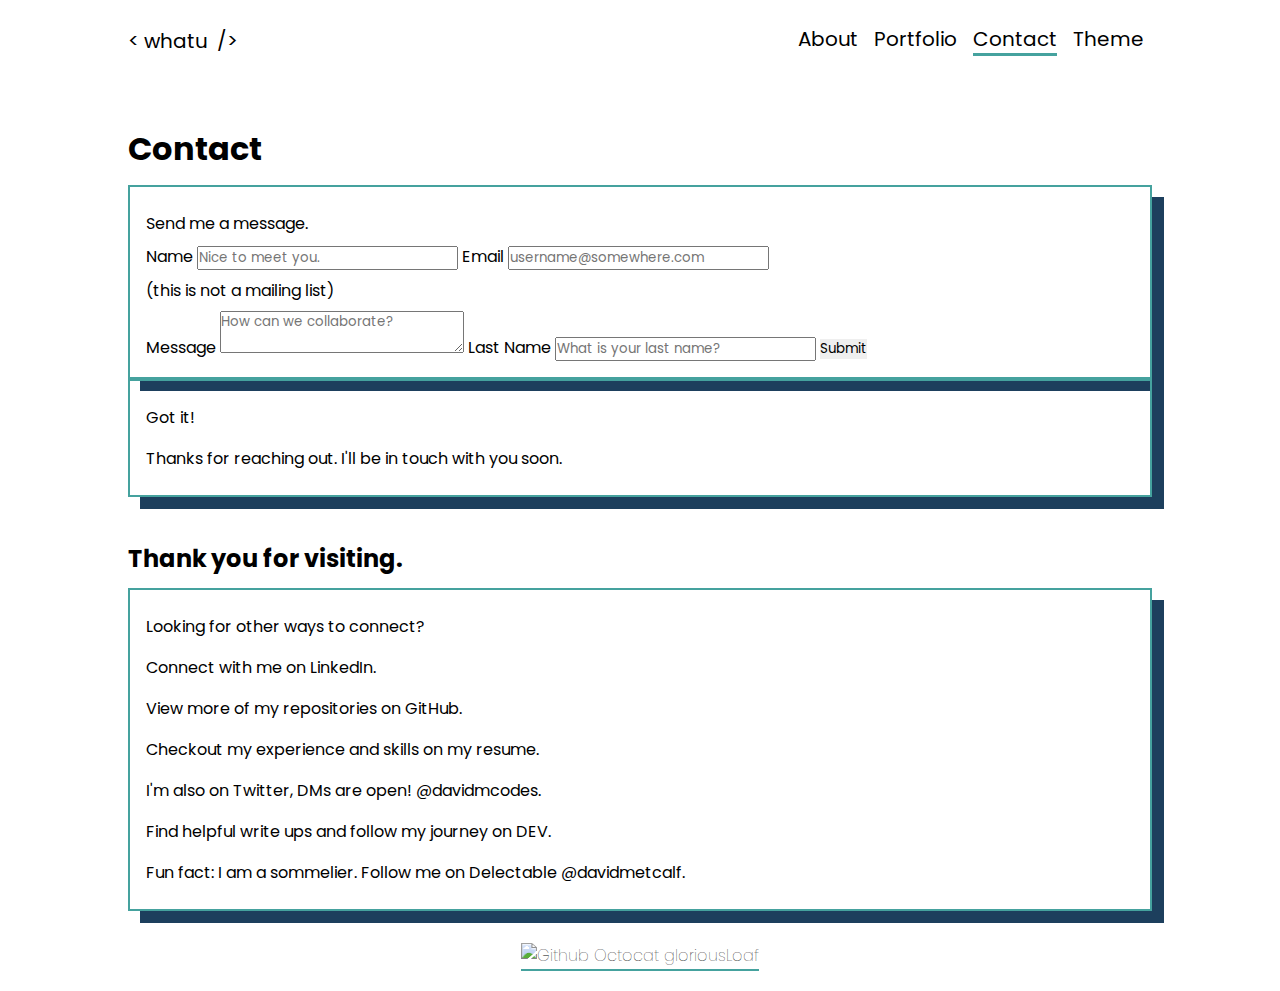
==== contact.html @ 2039891a "Adding avatar and updating meta." ====
<!DOCTYPE html>
<html lang="en">

<head>
  <meta charset="UTF-8" />
  <meta name="viewport" content="width=device-width, initial-scale=1.0" />
  <meta property="og:locale" content="en_US" />
  <meta property="og:type" content="website" />
  <meta property="og:image" content="https://metcalf.dev/assets/images/metcalf.png" />
  <meta property="og:image:secure_url" content="https://metcalf.dev/assets/images/metcalf.png" />
  <meta property="og:image:width" content="743" />
  <meta property="og:image:height" content="272" />
  <meta property="og:image:alt" content="David Metcalf, Web Developer" />
  <meta property="og:image:type" content="image/png" />
  <!-- FB OpenGraph Tags -->
  <meta name="title" property="og:title" content="David Metcalf, Web Developer" />
  <meta name="description" property="og:description"
    content="A frequently updated portfolio of my work, with contact form and a brief bio. Thanks for visiting!" />
  <meta name="image" property="og:image" content="https://metcalf.dev/assets/images/metcalf.png" />
  <meta name="url" property="og:url" content="https://metcalf.dev" />
  <!-- Twitter Tags -->
  <meta name="twitter:card" content="summary_large_image" />
  <meta name="twitter:title" content="David Metcalf, Web Developer" />
  <meta name="twitter:description"
    content="A frequently updated portfolio of my work, with contact form and a brief bio. Thanks for visiting!" />
  <meta name="twitter:image" content="https://metcalf.dev/assets/images/metcalf.png" />
  <link rel="canonical" href="https://metcalf.dev" />
  <!-- Favicon: Desktops -->
  <link rel="icon" href="./favicon.png" sizes="16x16" />
  <link rel="icon" href="./favicon.png" sizes="32x32" />
  <link rel="icon" href="./favicon.png" sizes="57x57" />
  <link rel="icon" href="./favicon.png" sizes="76x76" />
  <link rel="icon" href="./favicon.png" sizes="96x96" />
  <link rel="icon" href="./favicon.png" sizes="128x128" />
  <link rel="icon" href="./favicon.png" sizes="192x192" />
  <link rel="icon" href="./favicon.png" sizes="228x228" />
  <!-- Favicon: Android -->
  <link rel="shortcut icon" sizes="196x196" href="./favicon.png" />
  <!-- Favicon: iOS -->
  <link rel="apple-touch-icon" href="./favicon.png" sizes="120x120" />
  <link rel="apple-touch-icon" href="./favicon.png" sizes="152x152" />
  <link rel="apple-touch-icon" href="./favicon.png" sizes="180x180" />
  <!-- fonts -->
  <link rel="preconnect" href="https://fonts.gstatic.com" />
  <link href="https://fonts.googleapis.com/css2?family=Poppins:wght@300;400;700&display=swap" rel="stylesheet" />
  <!-- styles -->
  <link rel="stylesheet" href="./assets/styles/global.css">
  <link rel="stylesheet" href="./assets/styles/contact.css" />
  <title>Contact | Metcalf.dev</title>
</head>

<body>
  <div class="box">
    <header>
      <div>
        <p>
          &lt;
          <span id="typing"></span>
          &nbsp;&#47;&gt;
        </p>
        <nav>
          <ul>
            <li>
              <a href="index.html">About</a>
            </li>
            <li>
              <a href="portfolio.html">Portfolio</a>
            </li>
            <li>
              <a href="contact.html" class="current">Contact</a>
            </li>
            <li><button id="theme-btn">Theme</button></li>
          </ul>
        </nav>
      </div>
    </header>

    <main>
      <!-- Contact card -->
      <section aria-labelledby="contact">
        <h1 id="contact">Contact</h1>
        <div class="card">
          <p>Send me a message.</p>
          <div>
            <noscript>Please enable JavaScript to use this contact form.</noscript>
          </div>
          <form name="submit-to-sheet">
            <label for="contact-name">Name</label>
            <input name="name" type="text" id="contact-name" required placeholder="Nice to meet you." inputmode="text">
            <label for="contact-email">Email</label>
            <input name="email" type="email" id="contact-email" required placeholder="username@somewhere.com"
              inputmode="email">
            <p>(this is not a mailing list)</p>
            <label for="contact-message">Message</label>
            <textarea name="message" id="contact-message" required placeholder="How can we collaborate?"></textarea>
            <label for="last-name" id="label-last-name">Last Name</label>
            <input name="name" type="text" id="last-name" tabindex="-1" placeholder="What is your last name?"
              autocomplete="off" aria-hidden="true" inputmode="text">
            <button type="submit" id="submit">Submit</button>
          </form>
        </div>
        <!-- Confirm submission -->
        <div class="card" id="confirm" aria-hidden="true">
          <p>Got it!</p>
          <p>Thanks for reaching out. I'll be in touch with you soon.</p>
        </div>
      </section>

      <!-- Thank you card -->
      <section>
        <h2>Thank you for visiting.</h2>
        <div class="card">
          <p>Looking for other ways to connect?</p>
          <p>Connect with me on <a href="https://www.linkedin.com/in/david-codes/" target="_blank"
              rel="noopener">LinkedIn</a>.
          </p>
          <p>View more of my repositories on <a href="https://github.com/gloriousLoaf" target="_blank"
              rel="noopener">GitHub</a>.</p>
          <p>Checkout my experience and skills on my <a href="https://gloriousloaf.github.io/Metcalf-Resume/"
              target="_blank" rel="noopener">resume</a>.
          </p>
          <p>I'm also on Twitter, DMs are open! <a href="https://twitter.com/davidmcodes" target="_blank"
              rel="noopener">@davidmcodes</a>.</p>
          <p>Find helpful write ups and follow my journey on <a href="https://dev.to/gloriousloaf" target="_blank"
              rel="noopener">DEV</a>.</p>
          <p>Fun fact: I am a sommelier. Follow me on Delectable <a href="https://delectable.com/@davidmetcalf"
              target="_blank" rel="noopener">@davidmetcalf</a>.</p>
        </div>
      </section>
    </main>


    <!-- Footer -->
    <footer>
      <span>
        <a href="https://github.com/gloriousLoaf" target="_blank" rel="noopener">
          <img id="gh-logo" src="./assets/images/gh-dark.png" alt="Github Octocat" aria-hidden="true">
          gloriousLoaf</a>
      </span>
    </footer>
  </div>

  <!-- script -->
  <script src="./assets/scripts/script.js"></script>
  <script src="./assets/scripts/form.js"></script>
</body>

</html>
---- assets/styles/global.css ----
/* GLOBAL */
:root {
  --alert: #ef3d36;
  --primary: #1d3f5d;
  --secondary: #45a29e;
  --dark: #000;
  --dark2: #191b24;
  --light: #fff;
}

* {
  box-sizing: border-box;
  margin: 0;
  padding: 0;
}

/* ELEMENTS */
body {
  font-family: 'Poppins', sans-serif;
}

main {
  padding: 2rem 0;
}

section {
  margin: 1rem 0 2rem;
}

h1,
h2 {
  padding: 0.75rem 0;
  text-align: center;
}

@media (min-width: 769px) {
  h1,
  h2 {
    text-align: left;
  }
}

p {
  padding: 0.5rem 0;
}

ul {
  list-style-type: '>  ';
  padding: 0 0 2rem 1.25rem;
}

a,
button {
  outline: none;
  border: none;
  text-decoration: none;
  transition: all 0.1s ease;
}

button,
input,
textarea {
  font-family: inherit;
}

/* UTILITIES */
.box {
  position: relative;
  min-height: 100vh;
  padding: 1rem;
  color: var(--dark);
  background-color: var(--light);
}

.box * {
  color: inherit;
}

.box.invert {
  color: var(--light);
  background-color: var(--dark2);
}

@media (min-width: 769px) {
  .box {
    padding: 1rem 8rem;
  }
}

.card {
  margin: 1rem 0;
  padding: 1rem;
  background-clip: border-box;
  border: 2px solid var(--secondary);
  box-shadow: var(--primary) 12px 12px 0px 0px;
}

.box.invert .card {
  border: 2px solid var(--primary);
  box-shadow: var(--dark) 12px 12px 0px 0px;
}

@media (min-width: 769px) {
  .card {
    margin: 0;
  }
}

/* HEADER & NAV */
header {
  font-size: 1.25rem;
}

header > div {
  display: flex;
  flex-direction: column;
  align-items: center;
}

header nav,
header p {
  padding: 0 0 0.5rem 0;
  padding: 0.5rem 0;
}

nav ul {
  display: flex;
  justify-content: flex-end;
  list-style: none;
  padding: 0;
}

nav li {
  padding: 0 0.5rem;
}

nav li a:hover,
nav li a:focus {
  border-bottom: 3px solid var(--alert);
}

nav .current {
  border-bottom: 3px solid var(--secondary);
}

nav li button {
  cursor: pointer;
  font-size: inherit;
  background-color: transparent;
  border-bottom: 3px solid transparent;
}

nav li button:hover,
nav li button:focus {
  outline: none;
  border-bottom: 3px solid var(--alert);
}

@media (min-width: 769px) {
  header > div {
    display: flex;
    flex-direction: row;
    justify-content: space-between;
  }
}

/* FOOTER */
footer {
  position: absolute;
  bottom: 0;
  left: 50%;
  transform: translateX(-50%);
  height: 4rem;
  text-align: center;
  padding: 1rem;
}

footer img {
  height: 1rem;
  width: 1rem;
}

footer a {
  font-weight: lighter;
  padding-bottom: 0.1rem;
  border-bottom: 2px solid var(--secondary);
  transition: margin 1s, letter-spacing 1s;
}

footer a:hover,
footer a:focus {
  border-bottom: 2px solid var(--alert);
  margin: 0 0.25rem;
  letter-spacing: 0.2rem;
}

footer a:hover img,
footer a:focus img {
  animation: spinner 0.8s 1 linear;
}

@keyframes spinner {
  from {
    transform: rotate(0deg);
  }
  to {
    transform: rotate(-359deg);
  }
}
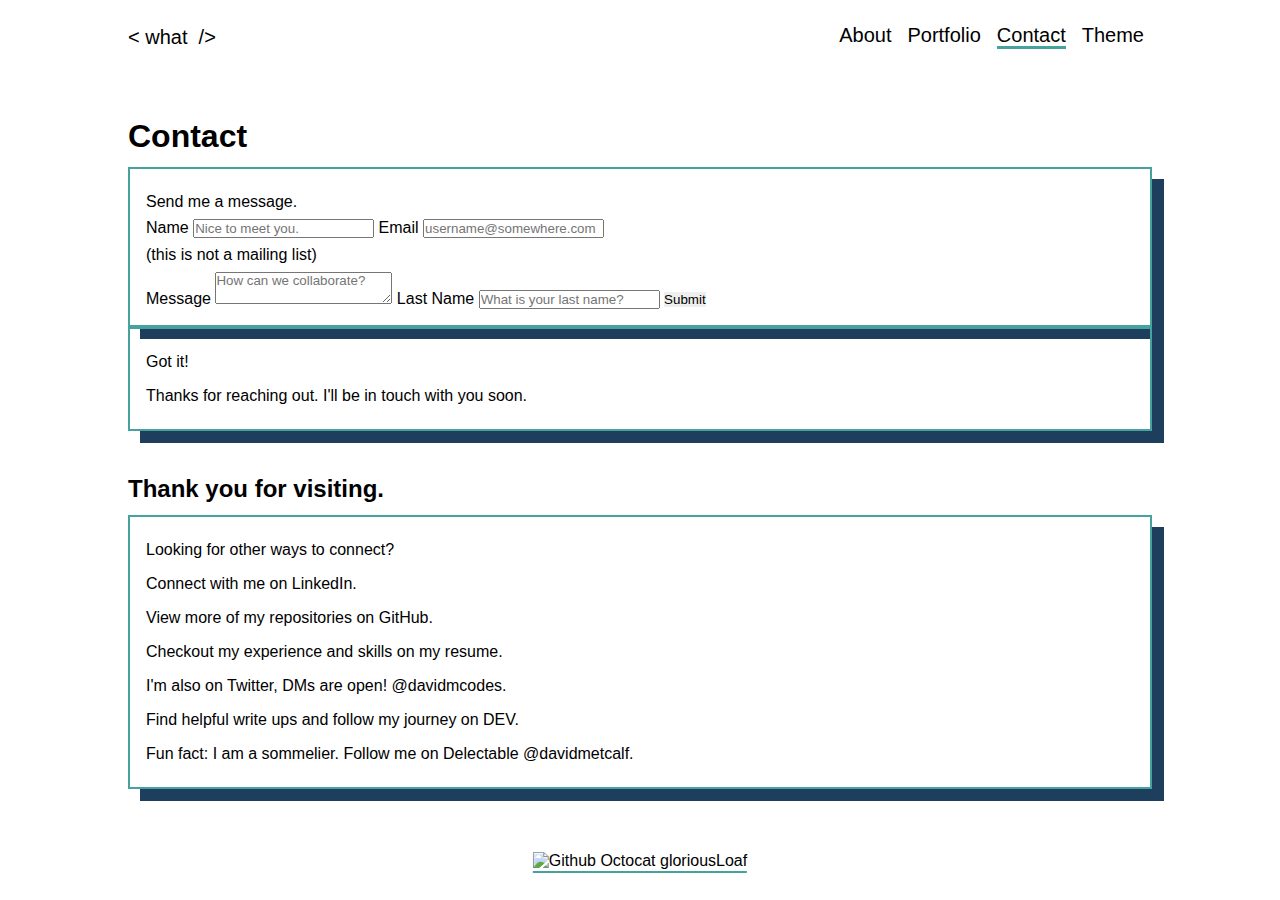
==== commit 9b54005c: "New twitter card & meta." ====
--- a/contact.html
+++ b/contact.html
@@ -6,25 +6,24 @@
   <meta name="viewport" content="width=device-width, initial-scale=1.0" />
   <meta property="og:locale" content="en_US" />
   <meta property="og:type" content="website" />
-  <meta property="og:image" content="https://metcalf.dev/assets/images/metcalf.png" />
-  <meta property="og:image:secure_url" content="https://metcalf.dev/assets/images/metcalf.png" />
-  <meta property="og:image:width" content="743" />
-  <meta property="og:image:height" content="272" />
+  <meta property="og:image" content="https://metcalf.dev/assets/images/metcalfdev-twittercard.png" />
+  <meta property="og:image:secure_url" content="https://metcalf.dev/assets/images/metcalfdev-twittercard.png" />
+  <meta property="og:image:width" content="1600" />
+  <meta property="og:image:height" content="900" />
   <meta property="og:image:alt" content="David Metcalf, Web Developer" />
   <meta property="og:image:type" content="image/png" />
   <!-- FB OpenGraph Tags -->
   <meta name="title" property="og:title" content="David Metcalf, Web Developer" />
   <meta name="description" property="og:description"
     content="A frequently updated portfolio of my work, with contact form and a brief bio. Thanks for visiting!" />
-  <meta name="image" property="og:image" content="https://metcalf.dev/assets/images/metcalf.png" />
+  <meta name="image" property="og:image" content="https://metcalf.dev/assets/images/metcalfdev-twittercard.png" />
   <meta name="url" property="og:url" content="https://metcalf.dev" />
   <!-- Twitter Tags -->
   <meta name="twitter:card" content="summary_large_image" />
   <meta name="twitter:title" content="David Metcalf, Web Developer" />
   <meta name="twitter:description"
     content="A frequently updated portfolio of my work, with contact form and a brief bio. Thanks for visiting!" />
-  <meta name="twitter:image" content="https://metcalf.dev/assets/images/metcalf.png" />
-  <link rel="canonical" href="https://metcalf.dev" />
+  <meta name="twitter:image" content="https://metcalf.dev/assets/images/metcalfdev-twittercard.png" />
   <!-- Favicon: Desktops -->
   <link rel="icon" href="./favicon.png" sizes="16x16" />
   <link rel="icon" href="./favicon.png" sizes="32x32" />
@@ -40,9 +39,6 @@
   <link rel="apple-touch-icon" href="./favicon.png" sizes="120x120" />
   <link rel="apple-touch-icon" href="./favicon.png" sizes="152x152" />
   <link rel="apple-touch-icon" href="./favicon.png" sizes="180x180" />
-  <!-- fonts -->
-  <link rel="preconnect" href="https://fonts.gstatic.com" />
-  <link href="https://fonts.googleapis.com/css2?family=Poppins:wght@300;400;700&display=swap" rel="stylesheet" />
   <!-- styles -->
   <link rel="stylesheet" href="./assets/styles/global.css">
   <link rel="stylesheet" href="./assets/styles/contact.css" />
@@ -134,7 +130,8 @@
     <footer>
       <span>
         <a href="https://github.com/gloriousLoaf" target="_blank" rel="noopener">
-          <img id="gh-logo" src="./assets/images/gh-dark.png" alt="Github Octocat" aria-hidden="true">
+          <img id="gh-logo" src="./assets/images/gh-dark.png" alt="Github Octocat" aria-hidden="true" width="16px"
+            height="16px">
           gloriousLoaf</a>
       </span>
     </footer>
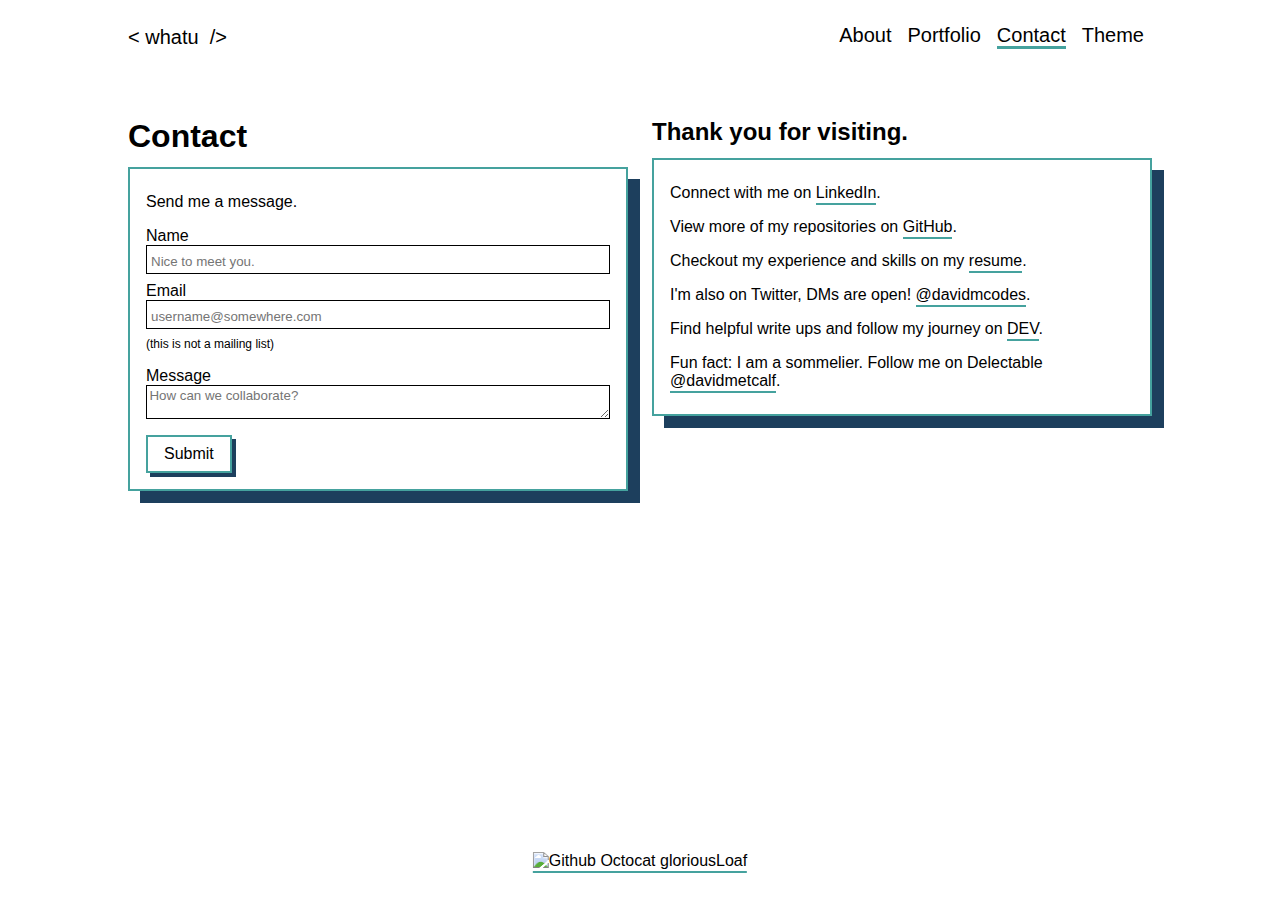
==== commit 9d349cd8: "L" ====
--- a/contact.html
+++ b/contact.html
@@ -106,7 +106,6 @@
       <section>
         <h2>Thank you for visiting.</h2>
         <div class="card">
-          <p>Looking for other ways to connect?</p>
           <p>Connect with me on <a href="https://www.linkedin.com/in/david-codes/" target="_blank"
               rel="noopener">LinkedIn</a>.
           </p>
--- a/assets/styles/global.css
+++ b/assets/styles/global.css
@@ -1,3 +1,25 @@
+/* FONTS - thanks to: https://google-webfonts-helper.herokuapp.com/ */
+@font-face {
+  font-family: 'Poppins';
+  font-style: normal;
+  font-weight: 400;
+  font-display: swap;
+  src: local(''),
+    url('../fonts/poppins-v15-latin-regular.woff2') format('woff2'),
+    url('../fonts/poppins-v15-latin-regular.woff') format('woff'),
+    url('../fonts/poppins-v15-latin-regular.ttf') format('truetype');
+}
+
+@font-face {
+  font-family: 'Poppins';
+  font-style: normal;
+  font-weight: 700;
+  font-display: swap;
+  src: local(''), url('../fonts/poppins-v15-latin-700.woff2') format('woff2'),
+    url('../fonts/poppins-v15-latin-700.woff') format('woff'),
+    url('../fonts/poppins-v15-latin-700.ttf') format('truetype');
+}
+
 /* GLOBAL */
 :root {
   --alert: #ef3d36;
@@ -44,9 +66,15 @@
   padding: 0.5rem 0;
 }
 
-ul {
-  list-style-type: '>  ';
-  padding: 0 0 2rem 1.25rem;
+p a {
+  padding-bottom: 0.1rem;
+  border-bottom: 2px solid var(--secondary);
+}
+
+p a:hover,
+p a:focus {
+  font-weight: 600;
+  border-bottom: 2px solid var(--alert);
 }
 
 a,
@@ -55,6 +83,17 @@
   border: none;
   text-decoration: none;
   transition: all 0.1s ease;
+}
+
+ul {
+  list-style-type: '>  ';
+  padding: 0 0 2rem 1.25rem;
+}
+
+form {
+  display: flex;
+  flex-direction: column;
+  justify-content: center;
 }
 
 button,
@@ -102,7 +141,7 @@
 
 @media (min-width: 769px) {
   .card {
-    margin: 0;
+    margin: 0 0 1rem 0;
   }
 }
 
--- a/assets/styles/contact.css
+++ b/assets/styles/contact.css
@@ -0,0 +1,87 @@
+/* CONTACT PAGE */
+h1 + div > p {
+  text-align: center;
+}
+
+/* h1 + div > p:first-of-type {
+  font-size: 1.25rem;
+} */
+
+label {
+  margin-top: 0.5rem;
+}
+
+input {
+  padding: 0.5rem 0 0.25rem 0.25rem;
+  border: 1px solid;
+}
+
+textarea {
+  margin-bottom: 1rem;
+  padding: 0.15rem 0 0 0.15rem;
+  resize: vertical;
+  border: 1px solid;
+}
+
+input:focus,
+textarea:focus {
+  outline: 2px solid var(--secondary);
+}
+
+label:last-of-type,
+input:last-of-type {
+  display: none;
+}
+
+form p {
+  font-size: 0.75rem;
+}
+
+section button {
+  font-size: 1rem;
+  color: var(--white);
+  background-color: inherit;
+  width: min-content;
+  padding: 0.5rem 1rem;
+  border: 2px solid var(--secondary);
+  box-shadow: var(--primary) 4px 4px 0px 0px;
+  transition: all 0.3s ease;
+}
+
+.box.invert section button {
+  border: 2px solid var(--primary);
+  background-color: var(--secondary);
+  box-shadow: var(--dark) 4px 4px 0px 0px;
+}
+
+section button:hover,
+section button:focus,
+.box.invert section button:hover,
+.box.invert section button:focus {
+  cursor: pointer;
+  transform: translate(4px, 4px);
+  box-shadow: none;
+}
+
+h1 + div + div {
+  display: none;
+}
+
+h1 + div + div p:first-of-type {
+  outline: none;
+  font-size: 1.25rem;
+  font-weight: 600;
+}
+
+@media (min-width: 769px) {
+  main {
+    display: grid;
+    grid-template-columns: repeat(2, 1fr);
+    column-gap: 1.5rem;
+    row-gap: 1.5rem;
+  }
+
+  h1 + div > p {
+    text-align: left;
+  }
+}
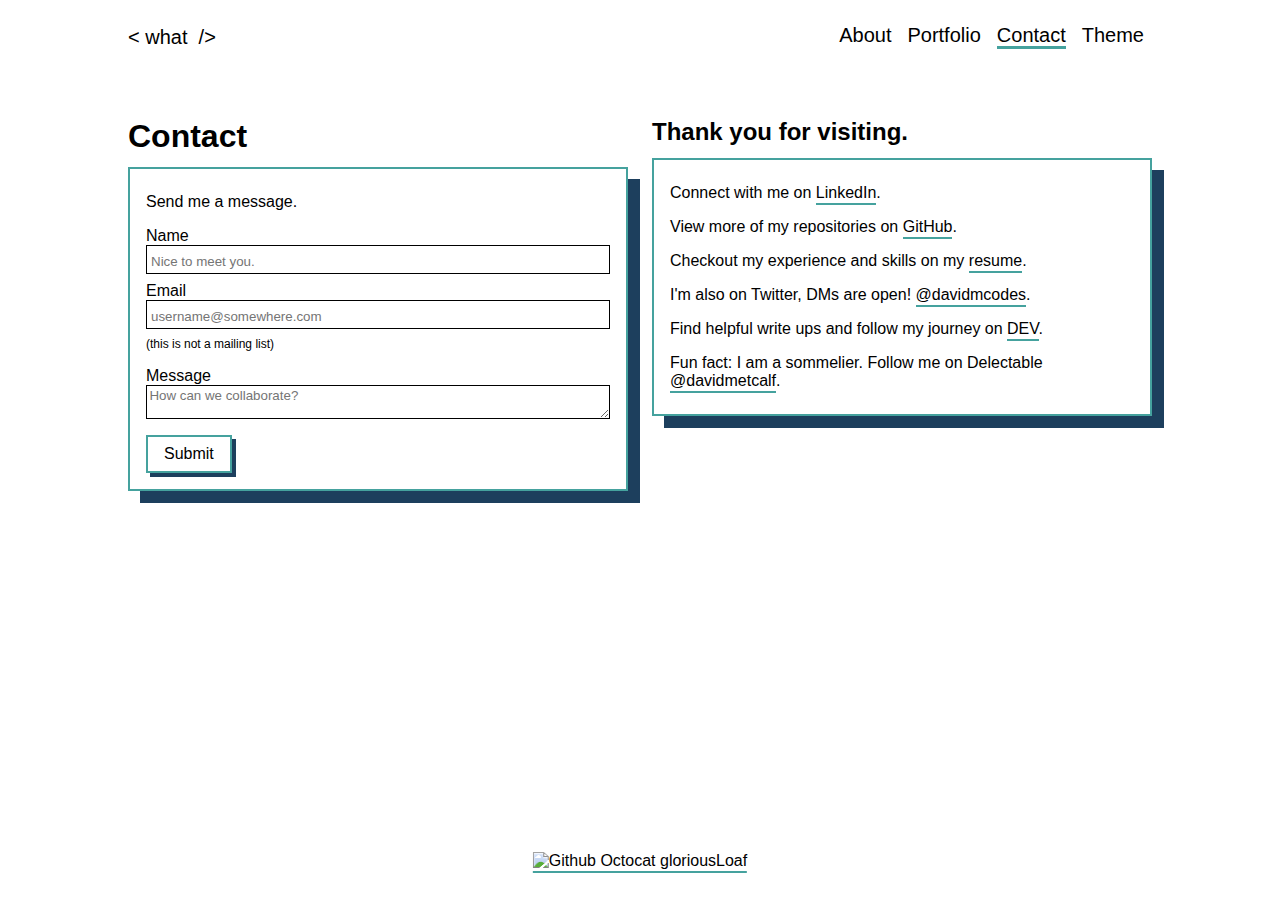
==== commit 8f71ea78: "Fixed font color issue on form inputs in dark theme. Broke the js down from two to three files. Adde" ====
--- a/contact.html
+++ b/contact.html
@@ -63,7 +63,7 @@
               <a href="portfolio.html">Portfolio</a>
             </li>
             <li>
-              <a href="contact.html" class="current">Contact</a>
+              <a href="contact.html" class="current" aria-current="true">Contact</a>
             </li>
             <li><button id="theme-btn">Theme</button></li>
           </ul>
@@ -137,7 +137,8 @@
   </div>
 
   <!-- script -->
-  <script src="./assets/scripts/script.js"></script>
+  <script src="./assets/scripts/typing.js"></script>
+  <script src="./assets/scripts/theme.js"></script>
   <script src="./assets/scripts/form.js"></script>
 </body>
 
--- a/assets/styles/global.css
+++ b/assets/styles/global.css
@@ -28,6 +28,13 @@
   --dark: #000;
   --dark2: #191b24;
   --light: #fff;
+  font-size: 87.5%;
+}
+/* scaling base font to 14px for tiny, ancient phones */
+@media (min-width: 322px) {
+  :root {
+    font-size: 100%;
+  }
 }
 
 * {
@@ -120,6 +127,11 @@
   background-color: var(--dark2);
 }
 
+.box.invert input,
+.box.invert textarea {
+  color: var(--dark);
+}
+
 @media (min-width: 769px) {
   .box {
     padding: 1rem 8rem;
@@ -127,6 +139,8 @@
 }
 
 .card {
+  contain: content;
+  content-visibility: auto;
   margin: 1rem 0;
   padding: 1rem;
   background-clip: border-box;
--- a/assets/styles/contact.css
+++ b/assets/styles/contact.css
@@ -2,10 +2,6 @@
 h1 + div > p {
   text-align: center;
 }
-
-/* h1 + div > p:first-of-type {
-  font-size: 1.25rem;
-} */
 
 label {
   margin-top: 0.5rem;
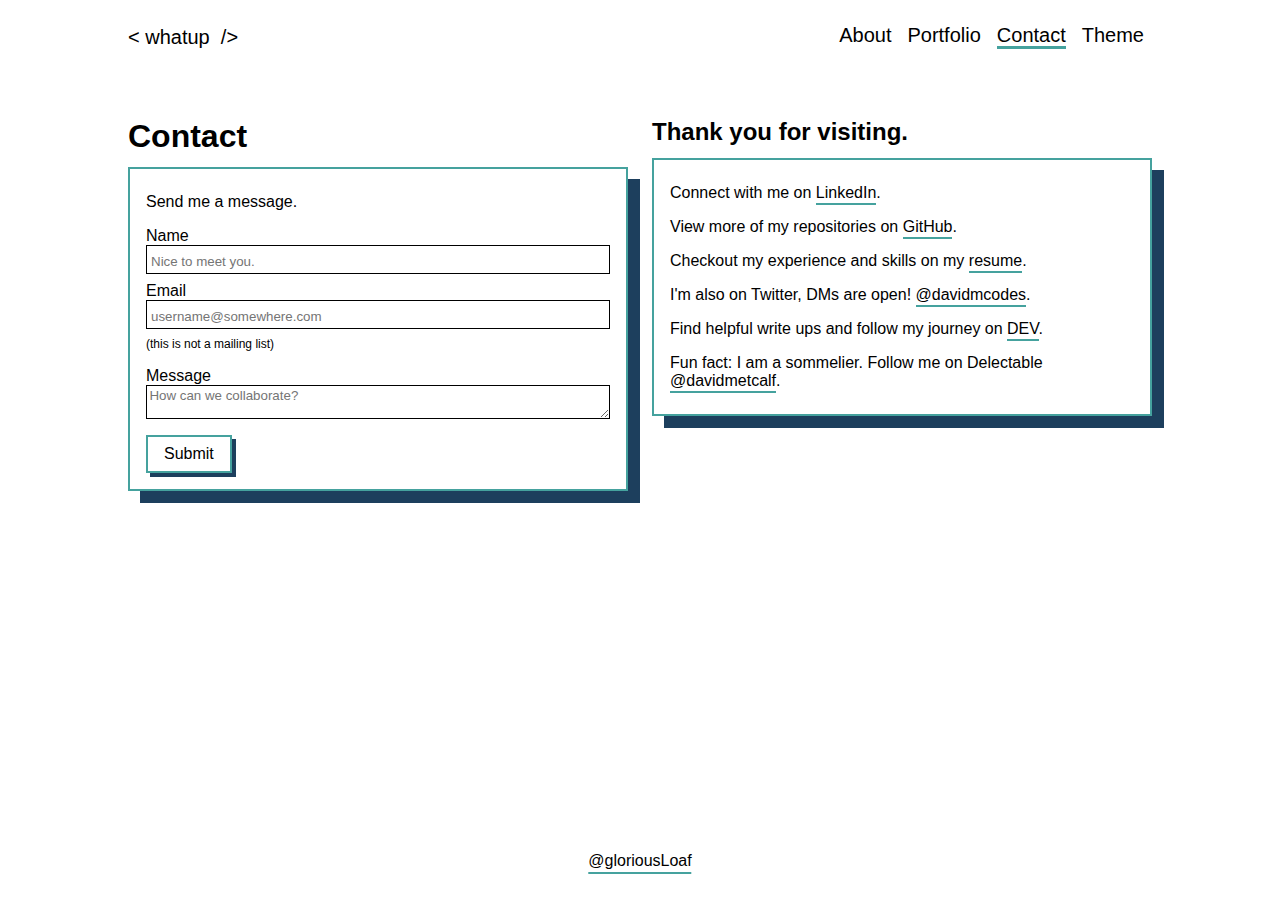
==== commit f1306b85: "Swapping GH logo by theme & user scheme preference was working on Chrome, but inconsistent on FF & S" ====
--- a/contact.html
+++ b/contact.html
@@ -42,6 +42,7 @@
   <!-- styles -->
   <link rel="stylesheet" href="./assets/styles/global.css">
   <link rel="stylesheet" href="./assets/styles/contact.css" />
+  <link rel="stylesheet" href="./assets/styles/scheme.css" />
   <title>Contact | Metcalf.dev</title>
 </head>
 
@@ -127,12 +128,8 @@
 
     <!-- Footer -->
     <footer>
-      <span>
-        <a href="https://github.com/gloriousLoaf" target="_blank" rel="noopener">
-          <img id="gh-logo" src="./assets/images/gh-dark.png" alt="Github Octocat" aria-hidden="true" width="16px"
-            height="16px">
-          gloriousLoaf</a>
-      </span>
+      <a href="https://github.com/gloriousLoaf" target="_blank" rel="noopener">
+        @gloriousLoaf</a>
     </footer>
   </div>
 
--- a/assets/styles/global.css
+++ b/assets/styles/global.css
@@ -118,10 +118,17 @@
   background-color: var(--light);
 }
 
+@media (min-width: 769px) {
+  .box {
+    padding: 1rem 8rem;
+  }
+}
+
 .box * {
   color: inherit;
 }
 
+/* see theme.css for prefers-color-scheme: dark */
 .box.invert {
   color: var(--light);
   background-color: var(--dark2);
@@ -130,12 +137,6 @@
 .box.invert input,
 .box.invert textarea {
   color: var(--dark);
-}
-
-@media (min-width: 769px) {
-  .box {
-    padding: 1rem 8rem;
-  }
 }
 
 .card {
@@ -228,35 +229,31 @@
   padding: 1rem;
 }
 
-footer img {
-  height: 1rem;
-  width: 1rem;
-}
-
 footer a {
-  font-weight: lighter;
+  display: inline-block;
   padding-bottom: 0.1rem;
   border-bottom: 2px solid var(--secondary);
-  transition: margin 1s, letter-spacing 1s;
+  transition: all 0.5s ease;
 }
 
 footer a:hover,
 footer a:focus {
+  font-weight: 600;
   border-bottom: 2px solid var(--alert);
   margin: 0 0.25rem;
-  letter-spacing: 0.2rem;
-}
-
-footer a:hover img,
-footer a:focus img {
-  animation: spinner 0.8s 1 linear;
-}
-
-@keyframes spinner {
-  from {
-    transform: rotate(0deg);
-  }
-  to {
-    transform: rotate(-359deg);
-  }
-}
+  letter-spacing: 0.08rem;
+  animation: wiggle 0.5s linear;
+}
+
+@keyframes wiggle {
+  0%,
+  40%,
+  100% {
+    transform: rotateZ(-2deg);
+  }
+  20%,
+  60%,
+  80% {
+    transform: rotateZ(2deg);
+  }
+}
--- a/assets/styles/scheme.css
+++ b/assets/styles/scheme.css
@@ -0,0 +1,43 @@
+/* User Scheme Preference */
+@media (prefers-color-scheme: dark) {
+  .box {
+    color: var(--light);
+    background-color: var(--dark2);
+  }
+
+  .box.invert {
+    color: var(--dark);
+    background-color: var(--light);
+  }
+
+  /* cards */
+  .card {
+    border: 2px solid var(--primary);
+    box-shadow: var(--dark) 12px 12px 0px 0px;
+  }
+
+  .box.invert .card {
+    border: 2px solid var(--secondary);
+    box-shadow: var(--primary) 12px 12px 0px 0px;
+  }
+
+  input,
+  textarea {
+    color: var(--dark) !important;
+  }
+
+  /* contact form submit button */
+  section button {
+    border: 2px solid var(--primary);
+    background-color: var(--secondary);
+    box-shadow: var(--dark) 4px 4px 0px 0px;
+  }
+
+  .box.invert section button {
+    font-size: 1rem;
+    color: var(--white);
+    background-color: var(--light);
+    border: 2px solid var(--secondary);
+    box-shadow: var(--primary) 4px 4px 0px 0px;
+  }
+}
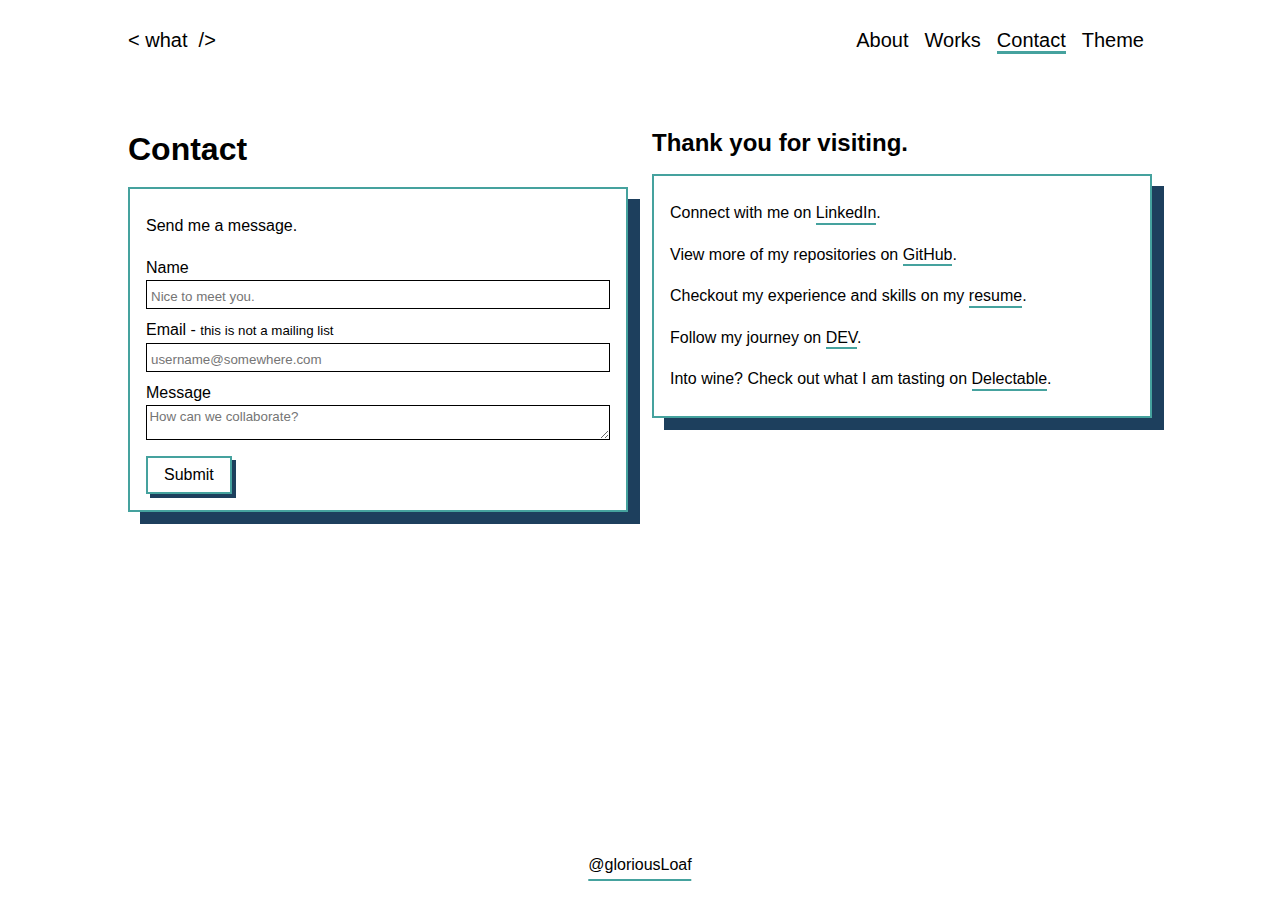
==== commit 5d3ac9c5: "update contact info and intro blurb" ====
--- a/contact.html
+++ b/contact.html
@@ -12,6 +12,7 @@
   <meta property="og:image:height" content="900" />
   <meta property="og:image:alt" content="David Metcalf, Web Developer" />
   <meta property="og:image:type" content="image/png" />
+  <meta name="theme-color" content="#45a29e" />
   <!-- FB OpenGraph Tags -->
   <meta name="title" property="og:title" content="David Metcalf, Web Developer" />
   <meta name="description" property="og:description"
@@ -39,11 +40,15 @@
   <link rel="apple-touch-icon" href="./favicon.png" sizes="120x120" />
   <link rel="apple-touch-icon" href="./favicon.png" sizes="152x152" />
   <link rel="apple-touch-icon" href="./favicon.png" sizes="180x180" />
+  <!-- fonts -->
+  <link rel="preconnect" href="https://fonts.googleapis.com">
+  <link rel="preconnect" href="https://fonts.gstatic.com" crossorigin>
+  <link href="https://fonts.googleapis.com/css2?family=Overpass:wght@400;600&display=swap" rel="stylesheet">
   <!-- styles -->
-  <link rel="stylesheet" href="./assets/styles/global.css">
+  <link rel="stylesheet" href="./assets/styles/global.css" />
   <link rel="stylesheet" href="./assets/styles/contact.css" />
-  <link rel="stylesheet" href="./assets/styles/scheme.css" />
-  <title>Contact | Metcalf.dev</title>
+  <link rel="stylesheet" href="./assets/styles/theme.css" />
+  <title>Contact | metcalf.dev</title>
 </head>
 
 <body>
@@ -61,7 +66,7 @@
               <a href="index.html">About</a>
             </li>
             <li>
-              <a href="portfolio.html">Portfolio</a>
+              <a href="works.html">Works</a>
             </li>
             <li>
               <a href="contact.html" class="current" aria-current="true">Contact</a>
@@ -83,16 +88,16 @@
           </div>
           <form name="submit-to-sheet">
             <label for="contact-name">Name</label>
-            <input name="name" type="text" id="contact-name" required placeholder="Nice to meet you." inputmode="text">
-            <label for="contact-email">Email</label>
+            <input name="name" type="text" id="contact-name" required placeholder="Nice to meet you."
+              inputmode="text" />
+            <label for="contact-email">Email - <small>this is not a mailing list</small></label>
             <input name="email" type="email" id="contact-email" required placeholder="username@somewhere.com"
-              inputmode="email">
-            <p>(this is not a mailing list)</p>
+              inputmode="email" />
             <label for="contact-message">Message</label>
             <textarea name="message" id="contact-message" required placeholder="How can we collaborate?"></textarea>
             <label for="last-name" id="label-last-name">Last Name</label>
             <input name="name" type="text" id="last-name" tabindex="-1" placeholder="What is your last name?"
-              autocomplete="off" aria-hidden="true" inputmode="text">
+              autocomplete="off" aria-hidden="true" inputmode="text" />
             <button type="submit" id="submit">Submit</button>
           </form>
         </div>
@@ -107,24 +112,29 @@
       <section>
         <h2>Thank you for visiting.</h2>
         <div class="card">
-          <p>Connect with me on <a href="https://www.linkedin.com/in/david-codes/" target="_blank"
-              rel="noopener">LinkedIn</a>.
+          <p>
+            Connect with me on
+            <a href="https://www.linkedin.com/in/david-codes/" target="_blank" rel="noopener">LinkedIn</a>.
           </p>
-          <p>View more of my repositories on <a href="https://github.com/gloriousLoaf" target="_blank"
-              rel="noopener">GitHub</a>.</p>
-          <p>Checkout my experience and skills on my <a href="https://gloriousloaf.github.io/Metcalf-Resume/"
-              target="_blank" rel="noopener">resume</a>.
+          <p>
+            View more of my repositories on
+            <a href="https://github.com/gloriousLoaf" target="_blank" rel="noopener">GitHub</a>.
           </p>
-          <p>I'm also on Twitter, DMs are open! <a href="https://twitter.com/davidmcodes" target="_blank"
-              rel="noopener">@davidmcodes</a>.</p>
-          <p>Find helpful write ups and follow my journey on <a href="https://dev.to/gloriousloaf" target="_blank"
-              rel="noopener">DEV</a>.</p>
-          <p>Fun fact: I am a sommelier. Follow me on Delectable <a href="https://delectable.com/@davidmetcalf"
-              target="_blank" rel="noopener">@davidmetcalf</a>.</p>
+          <p>
+            Checkout my experience and skills on my
+            <a href="https://gloriousloaf.github.io/Metcalf-Resume/" target="_blank" rel="noopener">resume</a>.
+          </p>
+          <p>
+            Follow my journey on
+            <a href="https://dev.to/gloriousloaf" target="_blank" rel="noopener">DEV</a>.
+          </p>
+          <p>
+            Into wine? Check out what I am tasting on
+            <a href="https://delectable.com/@davidmetcalf" target="_blank" rel="noopener">Delectable</a>.
+          </p>
         </div>
       </section>
     </main>
-
 
     <!-- Footer -->
     <footer>
--- a/assets/styles/global.css
+++ b/assets/styles/global.css
@@ -23,6 +23,7 @@
 /* GLOBAL */
 :root {
   --alert: #ef3d36;
+  --alert-desat: #ec5f5a;
   --primary: #1d3f5d;
   --secondary: #45a29e;
   --dark: #000;
@@ -37,15 +38,24 @@
   }
 }
 
+/* text selection styles */
+::selection {
+  background-color: var(--secondary);
+}
+.box.invert ::selection {
+  color: var(--dark);
+}
+
+/* ELEMENTS */
 * {
   box-sizing: border-box;
   margin: 0;
   padding: 0;
 }
 
-/* ELEMENTS */
 body {
-  font-family: 'Poppins', sans-serif;
+  font-family: 'Poppings', 'Verdana', 'Arial', sans-serif;
+  line-height: 1.6;
 }
 
 main {
@@ -110,6 +120,11 @@
 }
 
 /* UTILITIES */
+/**
+ * .box inspired by Every Layout: The Box
+ * by Heydon Pickering & Andy Bell
+ * https://every-layout.dev/layouts/box/
+ */
 .box {
   position: relative;
   min-height: 100vh;
@@ -118,17 +133,11 @@
   background-color: var(--light);
 }
 
-@media (min-width: 769px) {
-  .box {
-    padding: 1rem 8rem;
-  }
-}
-
 .box * {
   color: inherit;
 }
 
-/* see theme.css for prefers-color-scheme: dark */
+/* see theme.css for system-level inversions - prefers-color-scheme: dark */
 .box.invert {
   color: var(--light);
   background-color: var(--dark2);
@@ -139,6 +148,13 @@
   color: var(--dark);
 }
 
+@media (min-width: 769px) {
+  .box {
+    padding: 1rem 10%;
+  }
+}
+
+/* card */
 .card {
   contain: content;
   content-visibility: auto;
@@ -147,16 +163,47 @@
   background-clip: border-box;
   border: 2px solid var(--secondary);
   box-shadow: var(--primary) 12px 12px 0px 0px;
+  animation: card-lift 0.4s ease;
 }
 
 .box.invert .card {
   border: 2px solid var(--primary);
   box-shadow: var(--dark) 12px 12px 0px 0px;
+  animation: card-lift-invert 0.4s ease;
+}
+
+@keyframes card-lift {
+  0% {
+    box-shadow: none;
+    transform: translateX(12px) translateY(12px);
+  }
+  100% {
+    box-shadow: var(--primary) 12px 12px 0px 0px;
+    transform: translateX(0px) translateY(0px);
+  }
+}
+
+@keyframes card-lift-invert {
+  0% {
+    box-shadow: none;
+    transform: translateX(12px) translateY(12px);
+  }
+  100% {
+    box-shadow: var(--dark) 12px 12px 0px 0px;
+    transform: translateX(0px) translateY(0px);
+  }
 }
 
 @media (min-width: 769px) {
   .card {
     margin: 0 0 1rem 0;
+  }
+}
+
+@media (prefers-reduced-motion: reduce) {
+  .card,
+  .box.invert .card {
+    animation: none;
   }
 }
 
--- a/assets/styles/contact.css
+++ b/assets/styles/contact.css
@@ -59,6 +59,7 @@
   box-shadow: none;
 }
 
+/* 'Got it!' dynamic card, see form.js */
 h1 + div + div {
   display: none;
 }
--- a/assets/styles/theme.css
+++ b/assets/styles/theme.css
@@ -0,0 +1,43 @@
+/* User Scheme Preference: System-level Dark inversions */
+@media (prefers-color-scheme: dark) {
+  .box {
+    color: var(--light);
+    background-color: var(--dark2);
+  }
+
+  .box.invert {
+    color: var(--dark);
+    background-color: var(--light);
+  }
+
+  /* cards */
+  .card {
+    border: 2px solid var(--primary);
+    box-shadow: var(--dark) 12px 12px 0px 0px;
+  }
+
+  .box.invert .card {
+    border: 2px solid var(--secondary);
+    box-shadow: var(--primary) 12px 12px 0px 0px;
+  }
+
+  input,
+  textarea {
+    color: var(--dark) !important;
+  }
+
+  /* contact form submit button */
+  section button {
+    border: 2px solid var(--primary);
+    background-color: var(--secondary);
+    box-shadow: var(--dark) 4px 4px 0px 0px;
+  }
+
+  .box.invert section button {
+    font-size: 1rem;
+    color: var(--white);
+    background-color: var(--light);
+    border: 2px solid var(--secondary);
+    box-shadow: var(--primary) 4px 4px 0px 0px;
+  }
+}
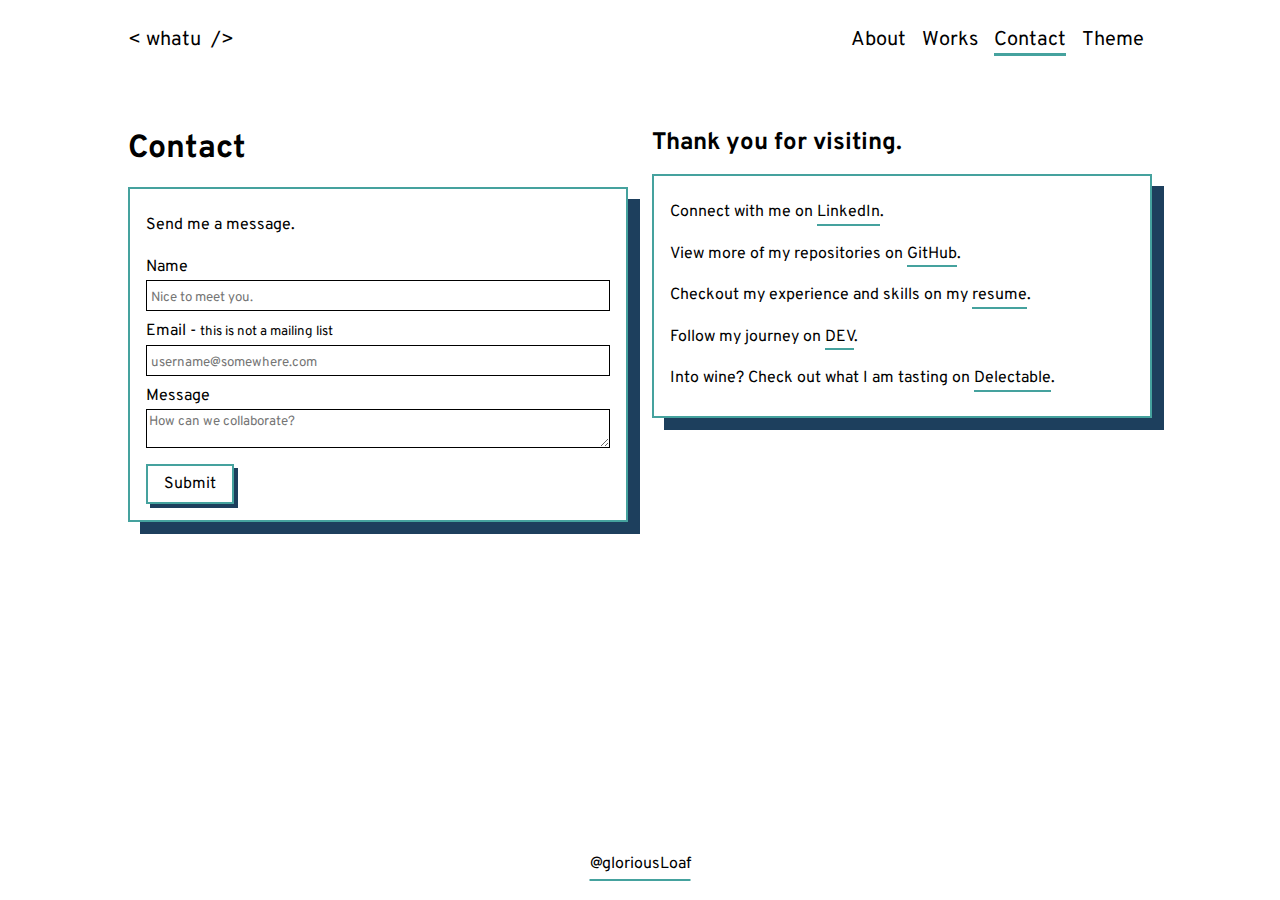
==== commit e73b37e4: "optimize images to webp, reformat tab size" ====
--- a/contact.html
+++ b/contact.html
@@ -2,151 +2,154 @@
 <html lang="en">
 
 <head>
-  <meta charset="UTF-8" />
-  <meta name="viewport" content="width=device-width, initial-scale=1.0" />
-  <meta property="og:locale" content="en_US" />
-  <meta property="og:type" content="website" />
-  <meta property="og:image" content="https://metcalf.dev/assets/images/metcalfdev-twittercard.png" />
-  <meta property="og:image:secure_url" content="https://metcalf.dev/assets/images/metcalfdev-twittercard.png" />
-  <meta property="og:image:width" content="1600" />
-  <meta property="og:image:height" content="900" />
-  <meta property="og:image:alt" content="David Metcalf, Web Developer" />
-  <meta property="og:image:type" content="image/png" />
-  <meta name="theme-color" content="#45a29e" />
-  <!-- FB OpenGraph Tags -->
-  <meta name="title" property="og:title" content="David Metcalf, Web Developer" />
-  <meta name="description" property="og:description"
-    content="A frequently updated portfolio of my work, with contact form and a brief bio. Thanks for visiting!" />
-  <meta name="image" property="og:image" content="https://metcalf.dev/assets/images/metcalfdev-twittercard.png" />
-  <meta name="url" property="og:url" content="https://metcalf.dev" />
-  <!-- Twitter Tags -->
-  <meta name="twitter:card" content="summary_large_image" />
-  <meta name="twitter:title" content="David Metcalf, Web Developer" />
-  <meta name="twitter:description"
-    content="A frequently updated portfolio of my work, with contact form and a brief bio. Thanks for visiting!" />
-  <meta name="twitter:image" content="https://metcalf.dev/assets/images/metcalfdev-twittercard.png" />
-  <!-- Favicon: Desktops -->
-  <link rel="icon" href="./favicon.png" sizes="16x16" />
-  <link rel="icon" href="./favicon.png" sizes="32x32" />
-  <link rel="icon" href="./favicon.png" sizes="57x57" />
-  <link rel="icon" href="./favicon.png" sizes="76x76" />
-  <link rel="icon" href="./favicon.png" sizes="96x96" />
-  <link rel="icon" href="./favicon.png" sizes="128x128" />
-  <link rel="icon" href="./favicon.png" sizes="192x192" />
-  <link rel="icon" href="./favicon.png" sizes="228x228" />
-  <!-- Favicon: Android -->
-  <link rel="shortcut icon" sizes="196x196" href="./favicon.png" />
-  <!-- Favicon: iOS -->
-  <link rel="apple-touch-icon" href="./favicon.png" sizes="120x120" />
-  <link rel="apple-touch-icon" href="./favicon.png" sizes="152x152" />
-  <link rel="apple-touch-icon" href="./favicon.png" sizes="180x180" />
-  <!-- fonts -->
-  <link rel="preconnect" href="https://fonts.googleapis.com">
-  <link rel="preconnect" href="https://fonts.gstatic.com" crossorigin>
-  <link href="https://fonts.googleapis.com/css2?family=Overpass:wght@400;600&display=swap" rel="stylesheet">
-  <!-- styles -->
-  <link rel="stylesheet" href="./assets/styles/global.css" />
-  <link rel="stylesheet" href="./assets/styles/contact.css" />
-  <link rel="stylesheet" href="./assets/styles/theme.css" />
-  <title>Contact | metcalf.dev</title>
+    <meta charset="UTF-8" />
+    <meta name="viewport" content="width=device-width, initial-scale=1.0" />
+    <meta property="og:locale" content="en_US" />
+    <meta property="og:type" content="website" />
+    <meta property="og:image" content="https://metcalf.dev/assets/images/metcalfdev-twittercard.png" />
+    <meta property="og:image:secure_url" content="https://metcalf.dev/assets/images/metcalfdev-twittercard.png" />
+    <meta property="og:image:width" content="1600" />
+    <meta property="og:image:height" content="900" />
+    <meta property="og:image:alt" content="David Metcalf, Web Developer" />
+    <meta property="og:image:type" content="image/png" />
+    <meta name="theme-color" content="#45a29e" />
+    <!-- FB OpenGraph Tags -->
+    <meta name="title" property="og:title" content="David Metcalf, Web Developer" />
+    <meta name="description" property="og:description"
+        content="A frequently updated portfolio of my work, with contact form and a brief bio. Thanks for visiting!" />
+    <meta name="image" property="og:image" content="https://metcalf.dev/assets/images/metcalfdev-twittercard.png" />
+    <meta name="url" property="og:url" content="https://metcalf.dev" />
+    <!-- Twitter Tags -->
+    <meta name="twitter:card" content="summary_large_image" />
+    <meta name="twitter:title" content="David Metcalf, Web Developer" />
+    <meta name="twitter:description"
+        content="A frequently updated portfolio of my work, with contact form and a brief bio. Thanks for visiting!" />
+    <meta name="twitter:image" content="https://metcalf.dev/assets/images/metcalfdev-twittercard.png" />
+    <!-- Favicon: Desktops -->
+    <link rel="icon" href="./favicon.png" sizes="16x16" />
+    <link rel="icon" href="./favicon.png" sizes="32x32" />
+    <link rel="icon" href="./favicon.png" sizes="57x57" />
+    <link rel="icon" href="./favicon.png" sizes="76x76" />
+    <link rel="icon" href="./favicon.png" sizes="96x96" />
+    <link rel="icon" href="./favicon.png" sizes="128x128" />
+    <link rel="icon" href="./favicon.png" sizes="192x192" />
+    <link rel="icon" href="./favicon.png" sizes="228x228" />
+    <!-- Favicon: Android -->
+    <link rel="shortcut icon" sizes="196x196" href="./favicon.png" />
+    <!-- Favicon: iOS -->
+    <link rel="apple-touch-icon" href="./favicon.png" sizes="120x120" />
+    <link rel="apple-touch-icon" href="./favicon.png" sizes="152x152" />
+    <link rel="apple-touch-icon" href="./favicon.png" sizes="180x180" />
+    <!-- fonts -->
+    <link rel="preconnect" href="https://fonts.googleapis.com">
+    <link rel="preconnect" href="https://fonts.gstatic.com" crossorigin>
+    <link href="https://fonts.googleapis.com/css2?family=Overpass:wght@400;600&display=swap" rel="stylesheet">
+    <!-- styles -->
+    <link rel="stylesheet" href="./assets/styles/global.css" />
+    <link rel="stylesheet" href="./assets/styles/contact.css" />
+    <link rel="stylesheet" href="./assets/styles/theme.css" />
+    <title>Contact | metcalf.dev</title>
 </head>
 
 <body>
-  <div class="box">
-    <header>
-      <div>
-        <p>
-          &lt;
-          <span id="typing"></span>
-          &nbsp;&#47;&gt;
-        </p>
-        <nav>
-          <ul>
-            <li>
-              <a href="index.html">About</a>
-            </li>
-            <li>
-              <a href="works.html">Works</a>
-            </li>
-            <li>
-              <a href="contact.html" class="current" aria-current="true">Contact</a>
-            </li>
-            <li><button id="theme-btn">Theme</button></li>
-          </ul>
-        </nav>
-      </div>
-    </header>
+    <div class="box">
+        <header>
+            <div>
+                <p>
+                    &lt;
+                    <span id="typing"></span>
+                    &nbsp;&#47;&gt;
+                </p>
+                <nav>
+                    <ul>
+                        <li>
+                            <a href="index.html">About</a>
+                        </li>
+                        <li>
+                            <a href="works.html">Works</a>
+                        </li>
+                        <li>
+                            <a href="contact.html" class="current" aria-current="true">Contact</a>
+                        </li>
+                        <li><button id="theme-btn">Theme</button></li>
+                    </ul>
+                </nav>
+            </div>
+        </header>
 
-    <main>
-      <!-- Contact card -->
-      <section aria-labelledby="contact">
-        <h1 id="contact">Contact</h1>
-        <div class="card">
-          <p>Send me a message.</p>
-          <div>
-            <noscript>Please enable JavaScript to use this contact form.</noscript>
-          </div>
-          <form name="submit-to-sheet">
-            <label for="contact-name">Name</label>
-            <input name="name" type="text" id="contact-name" required placeholder="Nice to meet you."
-              inputmode="text" />
-            <label for="contact-email">Email - <small>this is not a mailing list</small></label>
-            <input name="email" type="email" id="contact-email" required placeholder="username@somewhere.com"
-              inputmode="email" />
-            <label for="contact-message">Message</label>
-            <textarea name="message" id="contact-message" required placeholder="How can we collaborate?"></textarea>
-            <label for="last-name" id="label-last-name">Last Name</label>
-            <input name="name" type="text" id="last-name" tabindex="-1" placeholder="What is your last name?"
-              autocomplete="off" aria-hidden="true" inputmode="text" />
-            <button type="submit" id="submit">Submit</button>
-          </form>
-        </div>
-        <!-- Confirm submission -->
-        <div class="card" id="confirm" aria-hidden="true">
-          <p>Got it!</p>
-          <p>Thanks for reaching out. I'll be in touch with you soon.</p>
-        </div>
-      </section>
+        <main>
+            <!-- Contact card -->
+            <section aria-labelledby="contact">
+                <h1 id="contact">Contact</h1>
+                <div class="card">
+                    <p>Send me a message.</p>
+                    <div>
+                        <noscript>Please enable JavaScript to use this contact form.</noscript>
+                    </div>
+                    <form name="submit-to-sheet">
+                        <label for="contact-name">Name</label>
+                        <input name="name" type="text" id="contact-name" required placeholder="Nice to meet you."
+                            inputmode="text" />
+                        <label for="contact-email">Email - <small>this is not a mailing list</small></label>
+                        <input name="email" type="email" id="contact-email" required
+                            placeholder="username@somewhere.com" inputmode="email" />
+                        <label for="contact-message">Message</label>
+                        <textarea name="message" id="contact-message" required
+                            placeholder="How can we collaborate?"></textarea>
+                        <label for="last-name" id="label-last-name">Last Name</label>
+                        <input name="name" type="text" id="last-name" tabindex="-1"
+                            placeholder="What is your last name?" autocomplete="off" aria-hidden="true"
+                            inputmode="text" />
+                        <button type="submit" id="submit">Submit</button>
+                    </form>
+                </div>
+                <!-- Confirm submission -->
+                <div class="card" id="confirm" aria-hidden="true">
+                    <p>Got it!</p>
+                    <p>Thanks for reaching out. I'll be in touch with you soon.</p>
+                </div>
+            </section>
 
-      <!-- Thank you card -->
-      <section>
-        <h2>Thank you for visiting.</h2>
-        <div class="card">
-          <p>
-            Connect with me on
-            <a href="https://www.linkedin.com/in/david-codes/" target="_blank" rel="noopener">LinkedIn</a>.
-          </p>
-          <p>
-            View more of my repositories on
-            <a href="https://github.com/gloriousLoaf" target="_blank" rel="noopener">GitHub</a>.
-          </p>
-          <p>
-            Checkout my experience and skills on my
-            <a href="https://gloriousloaf.github.io/Metcalf-Resume/" target="_blank" rel="noopener">resume</a>.
-          </p>
-          <p>
-            Follow my journey on
-            <a href="https://dev.to/gloriousloaf" target="_blank" rel="noopener">DEV</a>.
-          </p>
-          <p>
-            Into wine? Check out what I am tasting on
-            <a href="https://delectable.com/@davidmetcalf" target="_blank" rel="noopener">Delectable</a>.
-          </p>
-        </div>
-      </section>
-    </main>
+            <!-- Thank you card -->
+            <section>
+                <h2>Thank you for visiting.</h2>
+                <div class="card">
+                    <p>
+                        Connect with me on
+                        <a href="https://www.linkedin.com/in/david-codes/" target="_blank" rel="noopener">LinkedIn</a>.
+                    </p>
+                    <p>
+                        View more of my repositories on
+                        <a href="https://github.com/gloriousLoaf" target="_blank" rel="noopener">GitHub</a>.
+                    </p>
+                    <p>
+                        Checkout my experience and skills on my
+                        <a href="https://gloriousloaf.github.io/Metcalf-Resume/" target="_blank"
+                            rel="noopener">resume</a>.
+                    </p>
+                    <p>
+                        Follow my journey on
+                        <a href="https://dev.to/gloriousloaf" target="_blank" rel="noopener">DEV</a>.
+                    </p>
+                    <p>
+                        Into wine? Check out what I am tasting on
+                        <a href="https://delectable.com/@davidmetcalf" target="_blank" rel="noopener">Delectable</a>.
+                    </p>
+                </div>
+            </section>
+        </main>
 
-    <!-- Footer -->
-    <footer>
-      <a href="https://github.com/gloriousLoaf" target="_blank" rel="noopener">
-        @gloriousLoaf</a>
-    </footer>
-  </div>
+        <!-- Footer -->
+        <footer>
+            <a href="https://github.com/gloriousLoaf" target="_blank" rel="noopener">
+                @gloriousLoaf</a>
+        </footer>
+    </div>
 
-  <!-- script -->
-  <script src="./assets/scripts/typing.js"></script>
-  <script src="./assets/scripts/theme.js"></script>
-  <script src="./assets/scripts/form.js"></script>
+    <!-- script -->
+    <script src="./assets/scripts/typing.js"></script>
+    <script src="./assets/scripts/theme.js"></script>
+    <script src="./assets/scripts/form.js"></script>
 </body>
 
 </html>--- a/assets/styles/global.css
+++ b/assets/styles/global.css
@@ -1,122 +1,100 @@
-/* FONTS - thanks to: https://google-webfonts-helper.herokuapp.com/ */
-@font-face {
-  font-family: 'Poppins';
-  font-style: normal;
-  font-weight: 400;
-  font-display: swap;
-  src: local(''),
-    url('../fonts/poppins-v15-latin-regular.woff2') format('woff2'),
-    url('../fonts/poppins-v15-latin-regular.woff') format('woff'),
-    url('../fonts/poppins-v15-latin-regular.ttf') format('truetype');
-}
-
-@font-face {
-  font-family: 'Poppins';
-  font-style: normal;
-  font-weight: 700;
-  font-display: swap;
-  src: local(''), url('../fonts/poppins-v15-latin-700.woff2') format('woff2'),
-    url('../fonts/poppins-v15-latin-700.woff') format('woff'),
-    url('../fonts/poppins-v15-latin-700.ttf') format('truetype');
-}
-
 /* GLOBAL */
 :root {
-  --alert: #ef3d36;
-  --alert-desat: #ec5f5a;
-  --primary: #1d3f5d;
-  --secondary: #45a29e;
-  --dark: #000;
-  --dark2: #191b24;
-  --light: #fff;
-  font-size: 87.5%;
+    --alert: #ef3d36;
+    --alert-desat: #ec5f5a;
+    --primary: #1d3f5d;
+    --secondary: #45a29e;
+    --dark: #000;
+    --dark2: #191b24;
+    --light: #fff;
+    font-size: 87.5%;
 }
 /* scaling base font to 14px for tiny, ancient phones */
 @media (min-width: 322px) {
-  :root {
-    font-size: 100%;
-  }
+    :root {
+        font-size: 100%;
+    }
 }
 
 /* text selection styles */
 ::selection {
-  background-color: var(--secondary);
+    background-color: var(--secondary);
 }
 .box.invert ::selection {
-  color: var(--dark);
+    color: var(--dark);
 }
 
 /* ELEMENTS */
 * {
-  box-sizing: border-box;
-  margin: 0;
-  padding: 0;
+    box-sizing: border-box;
+    margin: 0;
+    padding: 0;
 }
 
 body {
-  font-family: 'Poppings', 'Verdana', 'Arial', sans-serif;
-  line-height: 1.6;
+    font-family: 'Overpass', 'Verdana', 'Arial', sans-serif;
+    line-height: 1.6;
 }
 
 main {
-  padding: 2rem 0;
+    padding: 2rem 0;
 }
 
 section {
-  margin: 1rem 0 2rem;
+    margin: 1rem 0 2rem;
 }
 
 h1,
 h2 {
-  padding: 0.75rem 0;
-  text-align: center;
-}
-
-@media (min-width: 769px) {
-  h1,
-  h2 {
-    text-align: left;
-  }
+    padding: 0.75rem 0;
+    text-align: center;
+}
+
+@media (min-width: 769px) {
+    h1,
+    h2 {
+        text-align: left;
+    }
 }
 
 p {
-  padding: 0.5rem 0;
+    padding: 0.5rem 0;
 }
 
 p a {
-  padding-bottom: 0.1rem;
-  border-bottom: 2px solid var(--secondary);
+    padding-bottom: 0.1rem;
+    border-bottom: 2px solid var(--secondary);
 }
 
 p a:hover,
 p a:focus {
-  font-weight: 600;
-  border-bottom: 2px solid var(--alert);
+    font-weight: 600;
+    border-bottom: 2px solid var(--alert);
 }
 
 a,
 button {
-  outline: none;
-  border: none;
-  text-decoration: none;
-  transition: all 0.1s ease;
+    outline: none;
+    border: none;
+    text-decoration: none;
+    transition: all 0.1s ease;
 }
 
 ul {
-  list-style-type: '>  ';
-  padding: 0 0 2rem 1.25rem;
+    list-style-type: '>  ';
+    padding: 0 0 2rem 1.25rem;
 }
 
 form {
-  display: flex;
-  flex-direction: column;
-  justify-content: center;
+    display: flex;
+    flex-direction: column;
+    justify-content: center;
 }
 
 button,
 input,
 textarea {
-  font-family: inherit;
+    font-family: inherit;
 }
 
 /* UTILITIES */
@@ -126,181 +104,181 @@
  * https://every-layout.dev/layouts/box/
  */
 .box {
-  position: relative;
-  min-height: 100vh;
-  padding: 1rem;
-  color: var(--dark);
-  background-color: var(--light);
+    position: relative;
+    min-height: 100vh;
+    padding: 1rem;
+    color: var(--dark);
+    background-color: var(--light);
 }
 
 .box * {
-  color: inherit;
+    color: inherit;
 }
 
 /* see theme.css for system-level inversions - prefers-color-scheme: dark */
 .box.invert {
-  color: var(--light);
-  background-color: var(--dark2);
+    color: var(--light);
+    background-color: var(--dark2);
 }
 
 .box.invert input,
 .box.invert textarea {
-  color: var(--dark);
-}
-
-@media (min-width: 769px) {
-  .box {
-    padding: 1rem 10%;
-  }
+    color: var(--dark);
+}
+
+@media (min-width: 769px) {
+    .box {
+        padding: 1rem 10%;
+    }
 }
 
 /* card */
 .card {
-  contain: content;
-  content-visibility: auto;
-  margin: 1rem 0;
-  padding: 1rem;
-  background-clip: border-box;
-  border: 2px solid var(--secondary);
-  box-shadow: var(--primary) 12px 12px 0px 0px;
-  animation: card-lift 0.4s ease;
+    contain: content;
+    content-visibility: auto;
+    margin: 1rem 0;
+    padding: 1rem;
+    background-clip: border-box;
+    border: 2px solid var(--secondary);
+    box-shadow: var(--primary) 12px 12px 0px 0px;
+    animation: card-lift 0.4s ease;
 }
 
 .box.invert .card {
-  border: 2px solid var(--primary);
-  box-shadow: var(--dark) 12px 12px 0px 0px;
-  animation: card-lift-invert 0.4s ease;
+    border: 2px solid var(--primary);
+    box-shadow: var(--dark) 12px 12px 0px 0px;
+    animation: card-lift-invert 0.4s ease;
 }
 
 @keyframes card-lift {
-  0% {
-    box-shadow: none;
-    transform: translateX(12px) translateY(12px);
-  }
-  100% {
-    box-shadow: var(--primary) 12px 12px 0px 0px;
-    transform: translateX(0px) translateY(0px);
-  }
+    0% {
+        box-shadow: none;
+        transform: translateX(12px) translateY(12px);
+    }
+    100% {
+        box-shadow: var(--primary) 12px 12px 0px 0px;
+        transform: translateX(0px) translateY(0px);
+    }
 }
 
 @keyframes card-lift-invert {
-  0% {
-    box-shadow: none;
-    transform: translateX(12px) translateY(12px);
-  }
-  100% {
-    box-shadow: var(--dark) 12px 12px 0px 0px;
-    transform: translateX(0px) translateY(0px);
-  }
-}
-
-@media (min-width: 769px) {
-  .card {
-    margin: 0 0 1rem 0;
-  }
+    0% {
+        box-shadow: none;
+        transform: translateX(12px) translateY(12px);
+    }
+    100% {
+        box-shadow: var(--dark) 12px 12px 0px 0px;
+        transform: translateX(0px) translateY(0px);
+    }
+}
+
+@media (min-width: 769px) {
+    .card {
+        margin: 0 0 1rem 0;
+    }
 }
 
 @media (prefers-reduced-motion: reduce) {
-  .card,
-  .box.invert .card {
-    animation: none;
-  }
+    .card,
+    .box.invert .card {
+        animation: none;
+    }
 }
 
 /* HEADER & NAV */
 header {
-  font-size: 1.25rem;
+    font-size: 1.25rem;
 }
 
 header > div {
-  display: flex;
-  flex-direction: column;
-  align-items: center;
+    display: flex;
+    flex-direction: column;
+    align-items: center;
 }
 
 header nav,
 header p {
-  padding: 0 0 0.5rem 0;
-  padding: 0.5rem 0;
+    padding: 0 0 0.5rem 0;
+    padding: 0.5rem 0;
 }
 
 nav ul {
-  display: flex;
-  justify-content: flex-end;
-  list-style: none;
-  padding: 0;
+    display: flex;
+    justify-content: flex-end;
+    list-style: none;
+    padding: 0;
 }
 
 nav li {
-  padding: 0 0.5rem;
+    padding: 0 0.5rem;
 }
 
 nav li a:hover,
 nav li a:focus {
-  border-bottom: 3px solid var(--alert);
+    border-bottom: 3px solid var(--alert);
 }
 
 nav .current {
-  border-bottom: 3px solid var(--secondary);
+    border-bottom: 3px solid var(--secondary);
 }
 
 nav li button {
-  cursor: pointer;
-  font-size: inherit;
-  background-color: transparent;
-  border-bottom: 3px solid transparent;
+    cursor: pointer;
+    font-size: inherit;
+    background-color: transparent;
+    border-bottom: 3px solid transparent;
 }
 
 nav li button:hover,
 nav li button:focus {
-  outline: none;
-  border-bottom: 3px solid var(--alert);
-}
-
-@media (min-width: 769px) {
-  header > div {
-    display: flex;
-    flex-direction: row;
-    justify-content: space-between;
-  }
+    outline: none;
+    border-bottom: 3px solid var(--alert);
+}
+
+@media (min-width: 769px) {
+    header > div {
+        display: flex;
+        flex-direction: row;
+        justify-content: space-between;
+    }
 }
 
 /* FOOTER */
 footer {
-  position: absolute;
-  bottom: 0;
-  left: 50%;
-  transform: translateX(-50%);
-  height: 4rem;
-  text-align: center;
-  padding: 1rem;
+    position: absolute;
+    bottom: 0;
+    left: 50%;
+    transform: translateX(-50%);
+    height: 4rem;
+    text-align: center;
+    padding: 1rem;
 }
 
 footer a {
-  display: inline-block;
-  padding-bottom: 0.1rem;
-  border-bottom: 2px solid var(--secondary);
-  transition: all 0.5s ease;
+    display: inline-block;
+    padding-bottom: 0.1rem;
+    border-bottom: 2px solid var(--secondary);
+    transition: all 0.5s ease;
 }
 
 footer a:hover,
 footer a:focus {
-  font-weight: 600;
-  border-bottom: 2px solid var(--alert);
-  margin: 0 0.25rem;
-  letter-spacing: 0.08rem;
-  animation: wiggle 0.5s linear;
+    font-weight: 600;
+    border-bottom: 2px solid var(--alert);
+    margin: 0 0.25rem;
+    letter-spacing: 0.08rem;
+    animation: wiggle 0.5s linear;
 }
 
 @keyframes wiggle {
-  0%,
-  40%,
-  100% {
-    transform: rotateZ(-2deg);
-  }
-  20%,
-  60%,
-  80% {
-    transform: rotateZ(2deg);
-  }
-}
+    0%,
+    40%,
+    100% {
+        transform: rotateZ(-2deg);
+    }
+    20%,
+    60%,
+    80% {
+        transform: rotateZ(2deg);
+    }
+}
--- a/assets/styles/contact.css
+++ b/assets/styles/contact.css
@@ -1,84 +1,84 @@
 /* CONTACT PAGE */
 h1 + div > p {
-  text-align: center;
+    text-align: center;
 }
 
 label {
-  margin-top: 0.5rem;
+    margin-top: 0.5rem;
 }
 
 input {
-  padding: 0.5rem 0 0.25rem 0.25rem;
-  border: 1px solid;
+    padding: 0.5rem 0 0.25rem 0.25rem;
+    border: 1px solid;
 }
 
 textarea {
-  margin-bottom: 1rem;
-  padding: 0.15rem 0 0 0.15rem;
-  resize: vertical;
-  border: 1px solid;
+    margin-bottom: 1rem;
+    padding: 0.15rem 0 0 0.15rem;
+    resize: vertical;
+    border: 1px solid;
 }
 
 input:focus,
 textarea:focus {
-  outline: 2px solid var(--secondary);
+    outline: 2px solid var(--secondary);
 }
 
 label:last-of-type,
 input:last-of-type {
-  display: none;
+    display: none;
 }
 
 form p {
-  font-size: 0.75rem;
+    font-size: 0.75rem;
 }
 
 section button {
-  font-size: 1rem;
-  color: var(--white);
-  background-color: inherit;
-  width: min-content;
-  padding: 0.5rem 1rem;
-  border: 2px solid var(--secondary);
-  box-shadow: var(--primary) 4px 4px 0px 0px;
-  transition: all 0.3s ease;
+    font-size: 1rem;
+    color: var(--white);
+    background-color: inherit;
+    width: min-content;
+    padding: 0.5rem 1rem;
+    border: 2px solid var(--secondary);
+    box-shadow: var(--primary) 4px 4px 0px 0px;
+    transition: all 0.3s ease;
 }
 
 .box.invert section button {
-  border: 2px solid var(--primary);
-  background-color: var(--secondary);
-  box-shadow: var(--dark) 4px 4px 0px 0px;
+    border: 2px solid var(--primary);
+    background-color: var(--secondary);
+    box-shadow: var(--dark) 4px 4px 0px 0px;
 }
 
 section button:hover,
 section button:focus,
 .box.invert section button:hover,
 .box.invert section button:focus {
-  cursor: pointer;
-  transform: translate(4px, 4px);
-  box-shadow: none;
+    cursor: pointer;
+    transform: translate(4px, 4px);
+    box-shadow: none;
 }
 
 /* 'Got it!' dynamic card, see form.js */
 h1 + div + div {
-  display: none;
+    display: none;
 }
 
 h1 + div + div p:first-of-type {
-  outline: none;
-  font-size: 1.25rem;
-  font-weight: 600;
+    outline: none;
+    font-size: 1.25rem;
+    font-weight: 600;
 }
 
 @media (min-width: 769px) {
-  main {
-    display: grid;
-    grid-template-columns: repeat(2, 1fr);
-    column-gap: 1.5rem;
-    row-gap: 1.5rem;
-  }
+    main {
+        display: grid;
+        grid-template-columns: repeat(2, 1fr);
+        column-gap: 1.5rem;
+        row-gap: 1.5rem;
+    }
 
-  h1 + div > p {
-    text-align: left;
-  }
+    h1 + div > p {
+        text-align: left;
+    }
 }
--- a/assets/styles/theme.css
+++ b/assets/styles/theme.css
@@ -1,43 +1,43 @@
 /* User Scheme Preference: System-level Dark inversions */
 @media (prefers-color-scheme: dark) {
-  .box {
-    color: var(--light);
-    background-color: var(--dark2);
-  }
+    .box {
+        color: var(--light);
+        background-color: var(--dark2);
+    }
 
-  .box.invert {
-    color: var(--dark);
-    background-color: var(--light);
-  }
+    .box.invert {
+        color: var(--dark);
+        background-color: var(--light);
+    }
 
-  /* cards */
-  .card {
-    border: 2px solid var(--primary);
-    box-shadow: var(--dark) 12px 12px 0px 0px;
-  }
+    /* cards */
+    .card {
+        border: 2px solid var(--primary);
+        box-shadow: var(--dark) 12px 12px 0px 0px;
+    }
 
-  .box.invert .card {
-    border: 2px solid var(--secondary);
-    box-shadow: var(--primary) 12px 12px 0px 0px;
-  }
+    .box.invert .card {
+        border: 2px solid var(--secondary);
+        box-shadow: var(--primary) 12px 12px 0px 0px;
+    }
 
-  input,
-  textarea {
-    color: var(--dark) !important;
-  }
+    input,
+    textarea {
+        color: var(--dark) !important;
+    }
 
-  /* contact form submit button */
-  section button {
-    border: 2px solid var(--primary);
-    background-color: var(--secondary);
-    box-shadow: var(--dark) 4px 4px 0px 0px;
-  }
+    /* contact form submit button */
+    section button {
+        border: 2px solid var(--primary);
+        background-color: var(--secondary);
+        box-shadow: var(--dark) 4px 4px 0px 0px;
+    }
 
-  .box.invert section button {
-    font-size: 1rem;
-    color: var(--white);
-    background-color: var(--light);
-    border: 2px solid var(--secondary);
-    box-shadow: var(--primary) 4px 4px 0px 0px;
-  }
+    .box.invert section button {
+        font-size: 1rem;
+        color: var(--white);
+        background-color: var(--light);
+        border: 2px solid var(--secondary);
+        box-shadow: var(--primary) 4px 4px 0px 0px;
+    }
 }
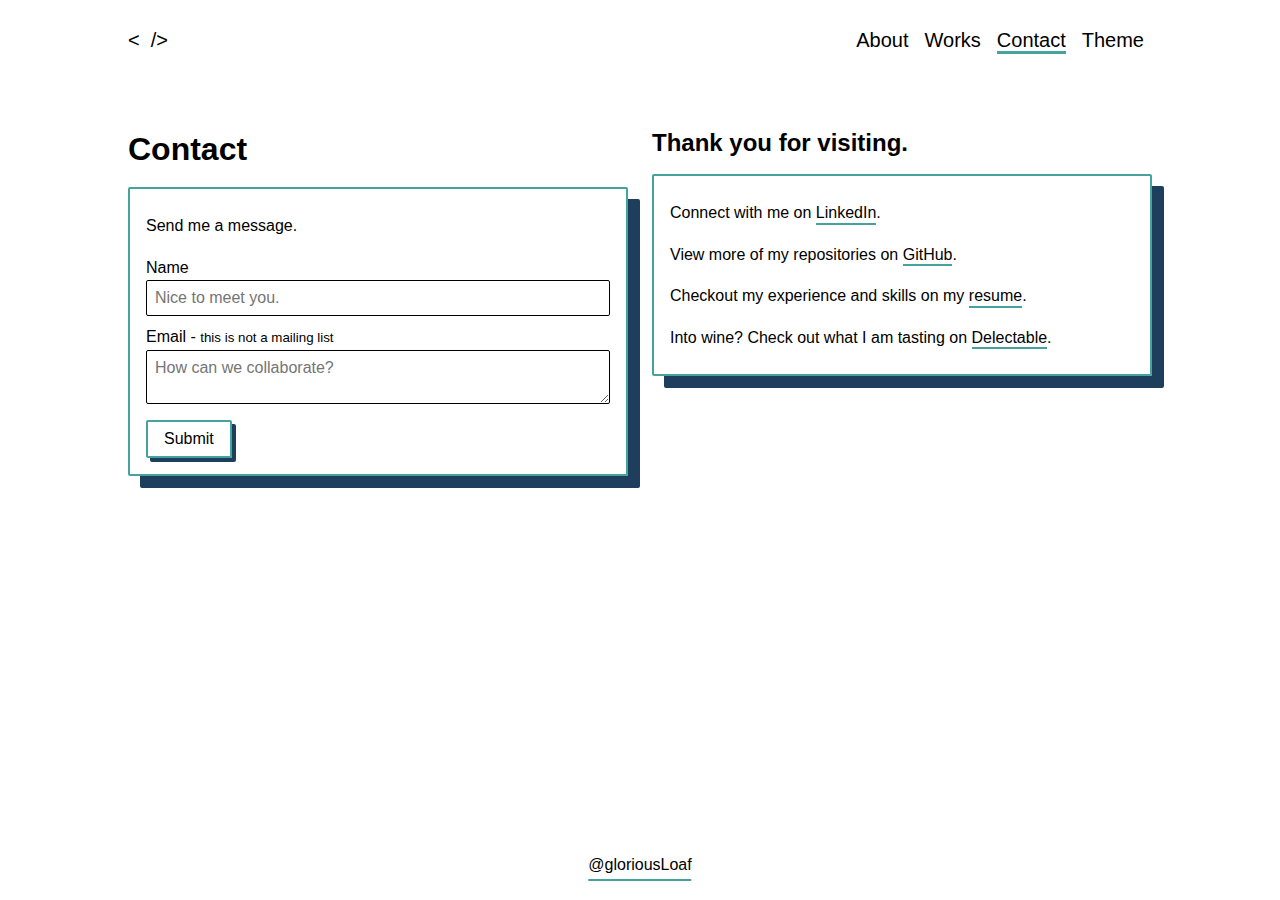
==== commit c261f722: "big change: switch to FormBold for form handling" ====
--- a/contact.html
+++ b/contact.html
@@ -40,10 +40,6 @@
     <link rel="apple-touch-icon" href="./favicon.png" sizes="120x120" />
     <link rel="apple-touch-icon" href="./favicon.png" sizes="152x152" />
     <link rel="apple-touch-icon" href="./favicon.png" sizes="180x180" />
-    <!-- fonts -->
-    <link rel="preconnect" href="https://fonts.googleapis.com">
-    <link rel="preconnect" href="https://fonts.gstatic.com" crossorigin>
-    <link href="https://fonts.googleapis.com/css2?family=Overpass:wght@400;600&display=swap" rel="stylesheet">
     <!-- styles -->
     <link rel="stylesheet" href="./assets/styles/global.css" />
     <link rel="stylesheet" href="./assets/styles/contact.css" />
@@ -83,10 +79,8 @@
                 <h1 id="contact">Contact</h1>
                 <div class="card">
                     <p>Send me a message.</p>
-                    <div>
-                        <noscript>Please enable JavaScript to use this contact form.</noscript>
-                    </div>
-                    <form name="submit-to-sheet">
+
+                    <form action="https://formbold.com/s/ob1Wd" method="POST">
                         <label for="contact-name">Name</label>
                         <input name="name" type="text" id="contact-name" required placeholder="Nice to meet you."
                             inputmode="text" />
@@ -96,17 +90,8 @@
                         <label for="contact-message">Message</label>
                         <textarea name="message" id="contact-message" required
                             placeholder="How can we collaborate?"></textarea>
-                        <label for="last-name" id="label-last-name">Last Name</label>
-                        <input name="name" type="text" id="last-name" tabindex="-1"
-                            placeholder="What is your last name?" autocomplete="off" aria-hidden="true"
-                            inputmode="text" />
-                        <button type="submit" id="submit">Submit</button>
+                        <button type="submit">Submit</button>
                     </form>
-                </div>
-                <!-- Confirm submission -->
-                <div class="card" id="confirm" aria-hidden="true">
-                    <p>Got it!</p>
-                    <p>Thanks for reaching out. I'll be in touch with you soon.</p>
                 </div>
             </section>
 
@@ -128,10 +113,6 @@
                             rel="noopener">resume</a>.
                     </p>
                     <p>
-                        Follow my journey on
-                        <a href="https://dev.to/gloriousloaf" target="_blank" rel="noopener">DEV</a>.
-                    </p>
-                    <p>
                         Into wine? Check out what I am tasting on
                         <a href="https://delectable.com/@davidmetcalf" target="_blank" rel="noopener">Delectable</a>.
                     </p>
@@ -149,7 +130,6 @@
     <!-- script -->
     <script src="./assets/scripts/typing.js"></script>
     <script src="./assets/scripts/theme.js"></script>
-    <script src="./assets/scripts/form.js"></script>
 </body>
 
 </html>--- a/assets/styles/global.css
+++ b/assets/styles/global.css
@@ -7,6 +7,7 @@
     --dark: #000;
     --dark2: #191b24;
     --light: #fff;
+    --light2: #d8d8da;
     font-size: 87.5%;
 }
 /* scaling base font to 14px for tiny, ancient phones */
@@ -32,7 +33,7 @@
 }
 
 body {
-    font-family: 'Overpass', 'Verdana', 'Arial', sans-serif;
+    font-family: Avenir, Montserrat, Corbel, "URW Gothic", source-sans-pro, sans-serif;
     line-height: 1.6;
 }
 
@@ -81,7 +82,7 @@
 }
 
 ul {
-    list-style-type: '>  ';
+    list-style-type: ">  ";
     padding: 0 0 2rem 1.25rem;
 }
 
@@ -95,6 +96,7 @@
 input,
 textarea {
     font-family: inherit;
+    border-radius: 2px;
 }
 
 /* UTILITIES */
@@ -117,13 +119,14 @@
 
 /* see theme.css for system-level inversions - prefers-color-scheme: dark */
 .box.invert {
-    color: var(--light);
+    color: var(--light2);
     background-color: var(--dark2);
 }
 
 .box.invert input,
 .box.invert textarea {
     color: var(--dark);
+    background-color: var(--light2);
 }
 
 @media (min-width: 769px) {
@@ -136,12 +139,14 @@
 .card {
     contain: content;
     content-visibility: auto;
+    width: 100%;
     margin: 1rem 0;
     padding: 1rem;
     background-clip: border-box;
     border: 2px solid var(--secondary);
     box-shadow: var(--primary) 12px 12px 0px 0px;
     animation: card-lift 0.4s ease;
+    border-radius: 2px;
 }
 
 .box.invert .card {
--- a/assets/styles/contact.css
+++ b/assets/styles/contact.css
@@ -8,15 +8,17 @@
 }
 
 input {
-    padding: 0.5rem 0 0.25rem 0.25rem;
+    padding: 0.5rem;
     border: 1px solid;
+    font-size: 1rem;
 }
 
 textarea {
     margin-bottom: 1rem;
-    padding: 0.15rem 0 0 0.15rem;
+    padding: 0.5rem;
     resize: vertical;
     border: 1px solid;
+    font-size: 1rem;
 }
 
 input:focus,
